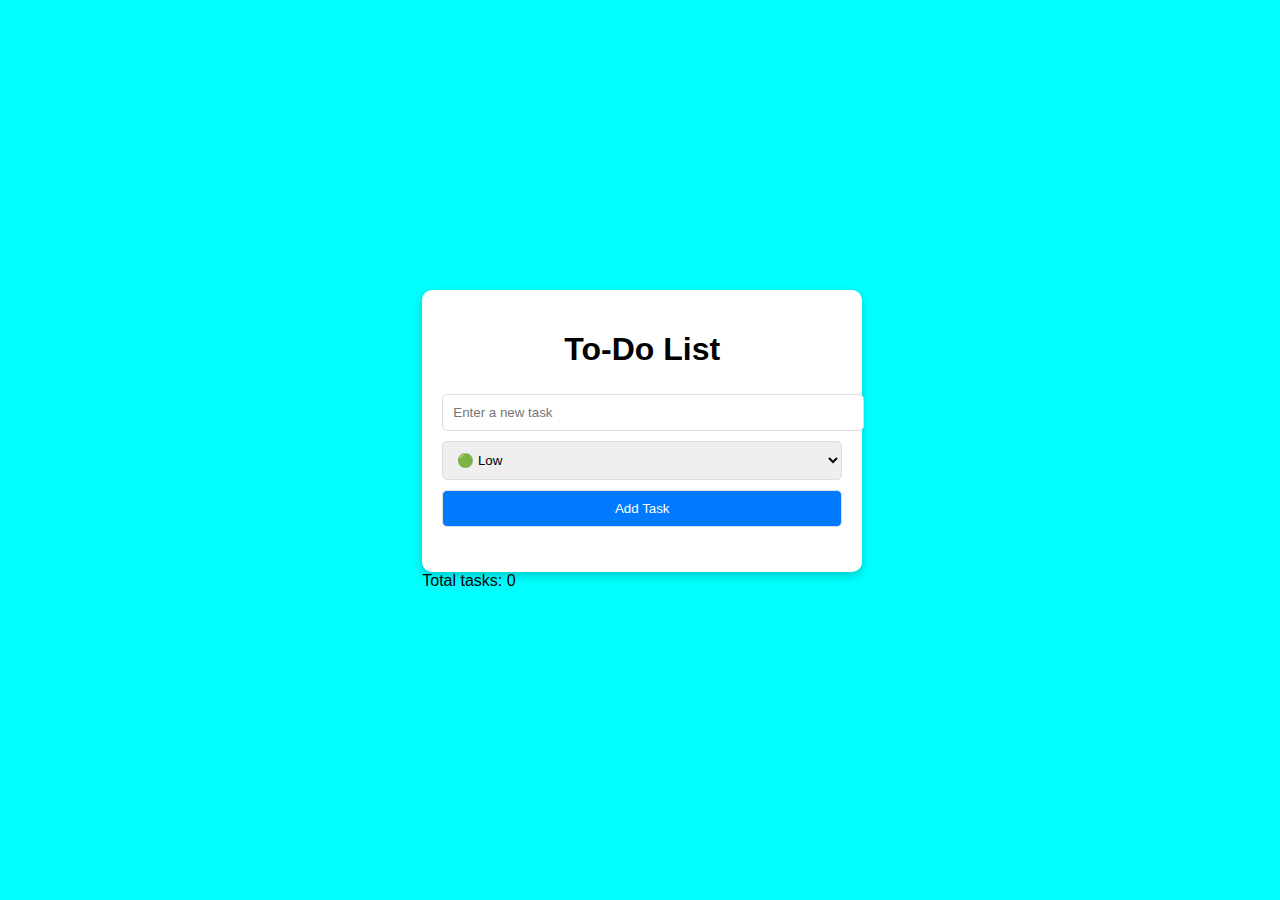
==== to-do.html @ 2537bcc3 "my todo app" ====
<!DOCTYPE html>
<html lang="en">
<head>
    <meta charset="UTF-8">
    <meta name="viewport" content="width=device-width, initial-scale=1.0">
    <title>To-Do List</title>
   <link rel="stylesheet" href="style.css">
</head>
<body>
    <form id="task-form">
    <div class="container">
        <h1>To-Do List</h1>
        
            <input type="text" id="task-input" placeholder="Enter a new task" required>
            <select id="priority-select">
                <option value="🟢">🟢 Low</option>
                <option value="🟡">🟡 Medium</option>
                <option value="🔴">🔴 High</option>
            </select>
            <button type="submit">Add Task</button>
        
        <ul class="task-list" id="task-list"></ul>
    </div>
    <div id="task-count">Total tasks: 0</div>
</form>
<script src="script.js"></script>
</body>
</html>
---- style.css ----
body {
    font-family: Arial, sans-serif;
    margin: 0;
    padding: 0;
    display: flex;
    justify-content: center;
    align-items: center;
    height: 100vh;
    background-color: aqua;
}
.container {
    width: 100%;
    max-width: 400px;
    padding: 20px;
    background: white;
    border-radius: 10px;
    box-shadow: 0 4px 10px rgba(0, 0, 0, 0.2);
    text-align: center;
}
.task-list {
    list-style-type: none;
    padding: 0;
    margin: 20px 0;
    box-shadow: inset 0 0 10px rgba(0, 0, 0, 0.1);
    border-radius: 5px;
    background: #fff;
}
.task-list li {
    display: flex;
    justify-content: space-between;
    align-items: center;
    margin: 5px 0;
    padding: 10px;
    background: #f4f4f4;
    border: 1px solid #ddd;
    border-radius: 5px;
}
.task-list .priority {
    font-weight: bold;
    margin-right: 10px;
}
.task-list button {
    background: red;
    color: white;
    border: none;
    padding: 5px 10px;
    border-radius: 3px;
    cursor: pointer;
}
.task-list button:hover {
    background: darkred;
}
form {
    margin-bottom: 20px;
}
form input, form select, form button {
    margin: 5px 0;
    padding: 10px;
    width: 100%;
    border: 1px solid #ddd;
    border-radius: 5px;
}
form button {
    background: #007bff;
    color: white;
    cursor: pointer;
}
form button:hover {
    background: #0056b3;
}

        .task-counter {
            margin-top: 10px;
            font-weight: bold;
        }
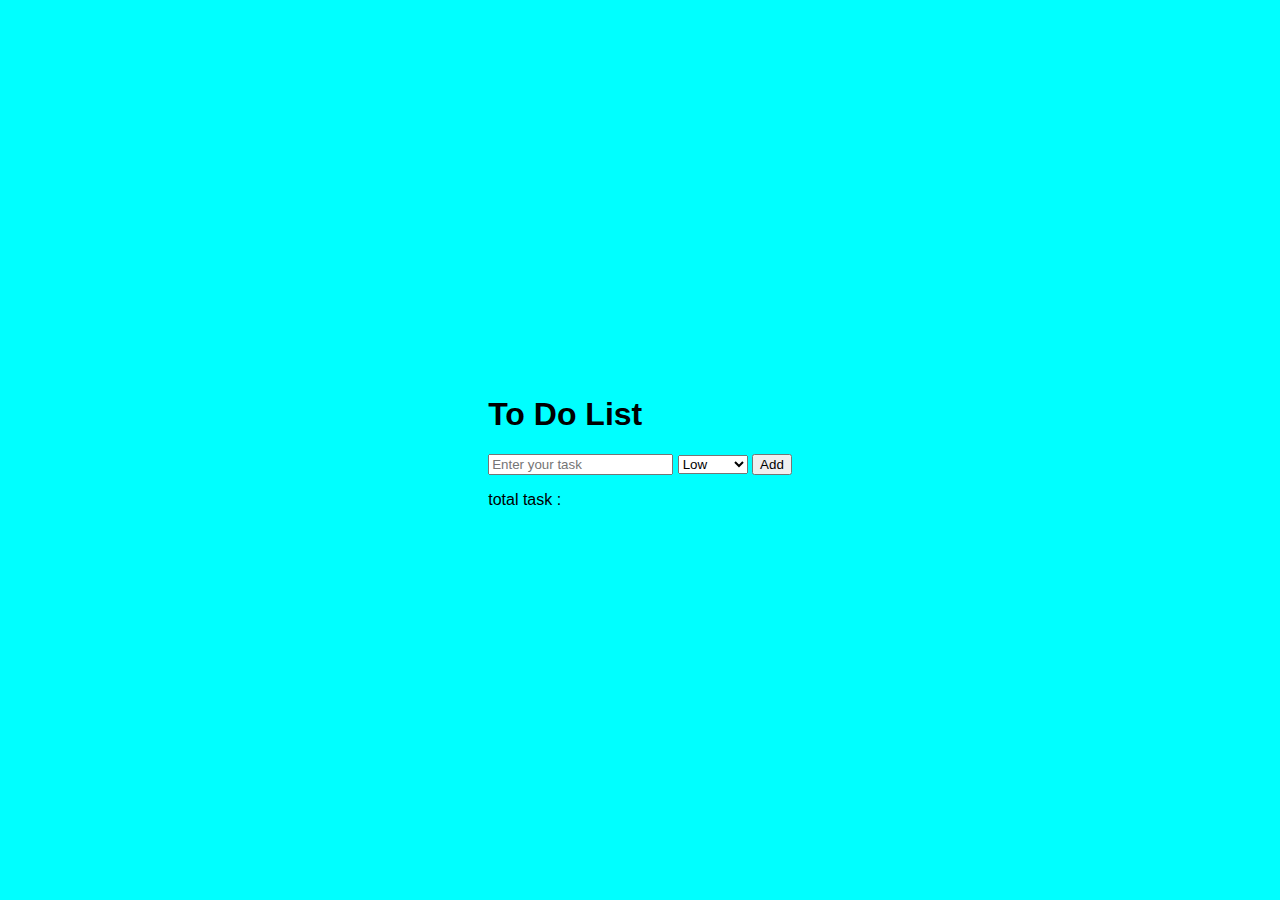
==== commit 1bd72d5e: "more changes" ====
--- a/to-do.html
+++ b/to-do.html
@@ -1,28 +1,27 @@
 <!DOCTYPE html>
 <html lang="en">
 <head>
-    <meta charset="UTF-8">
-    <meta name="viewport" content="width=device-width, initial-scale=1.0">
-    <title>To-Do List</title>
-   <link rel="stylesheet" href="style.css">
+  <meta charset="UTF-8" />
+  <meta name="viewport" content="width=device-width, initial-scale=1.0"/>
+  <title>To Do List</title>
+  <link rel="stylesheet" href="style.css"/>
 </head>
 <body>
-    <form id="task-form">
-    <div class="container">
-        <h1>To-Do List</h1>
-        
-            <input type="text" id="task-input" placeholder="Enter a new task" required>
-            <select id="priority-select">
-                <option value="🟢">🟢 Low</option>
-                <option value="🟡">🟡 Medium</option>
-                <option value="🔴">🔴 High</option>
-            </select>
-            <button type="submit">Add Task</button>
-        
-        <ul class="task-list" id="task-list"></ul>
+  <div class="todo-box">
+    <h1>To Do List</h1>
+    <div class="input-area">
+      <input type="text" id="taskInput" placeholder="Enter your task" />
+      <select id="priorityInput">
+        <option value="low">Low</option>
+        <option value="medium">Medium</option>
+        <option value="high">High</option>
+      </select>
+      <button id="addTask">Add</button>
     </div>
-    <div id="task-count">Total tasks: 0</div>
-</form>
-<script src="script.js"></script>
+    <ul id="taskList"></ul>
+    <p id="taskCounter">total task :</p>
+  </div>
+
+  <script src="script.js"></script>
 </body>
 </html>